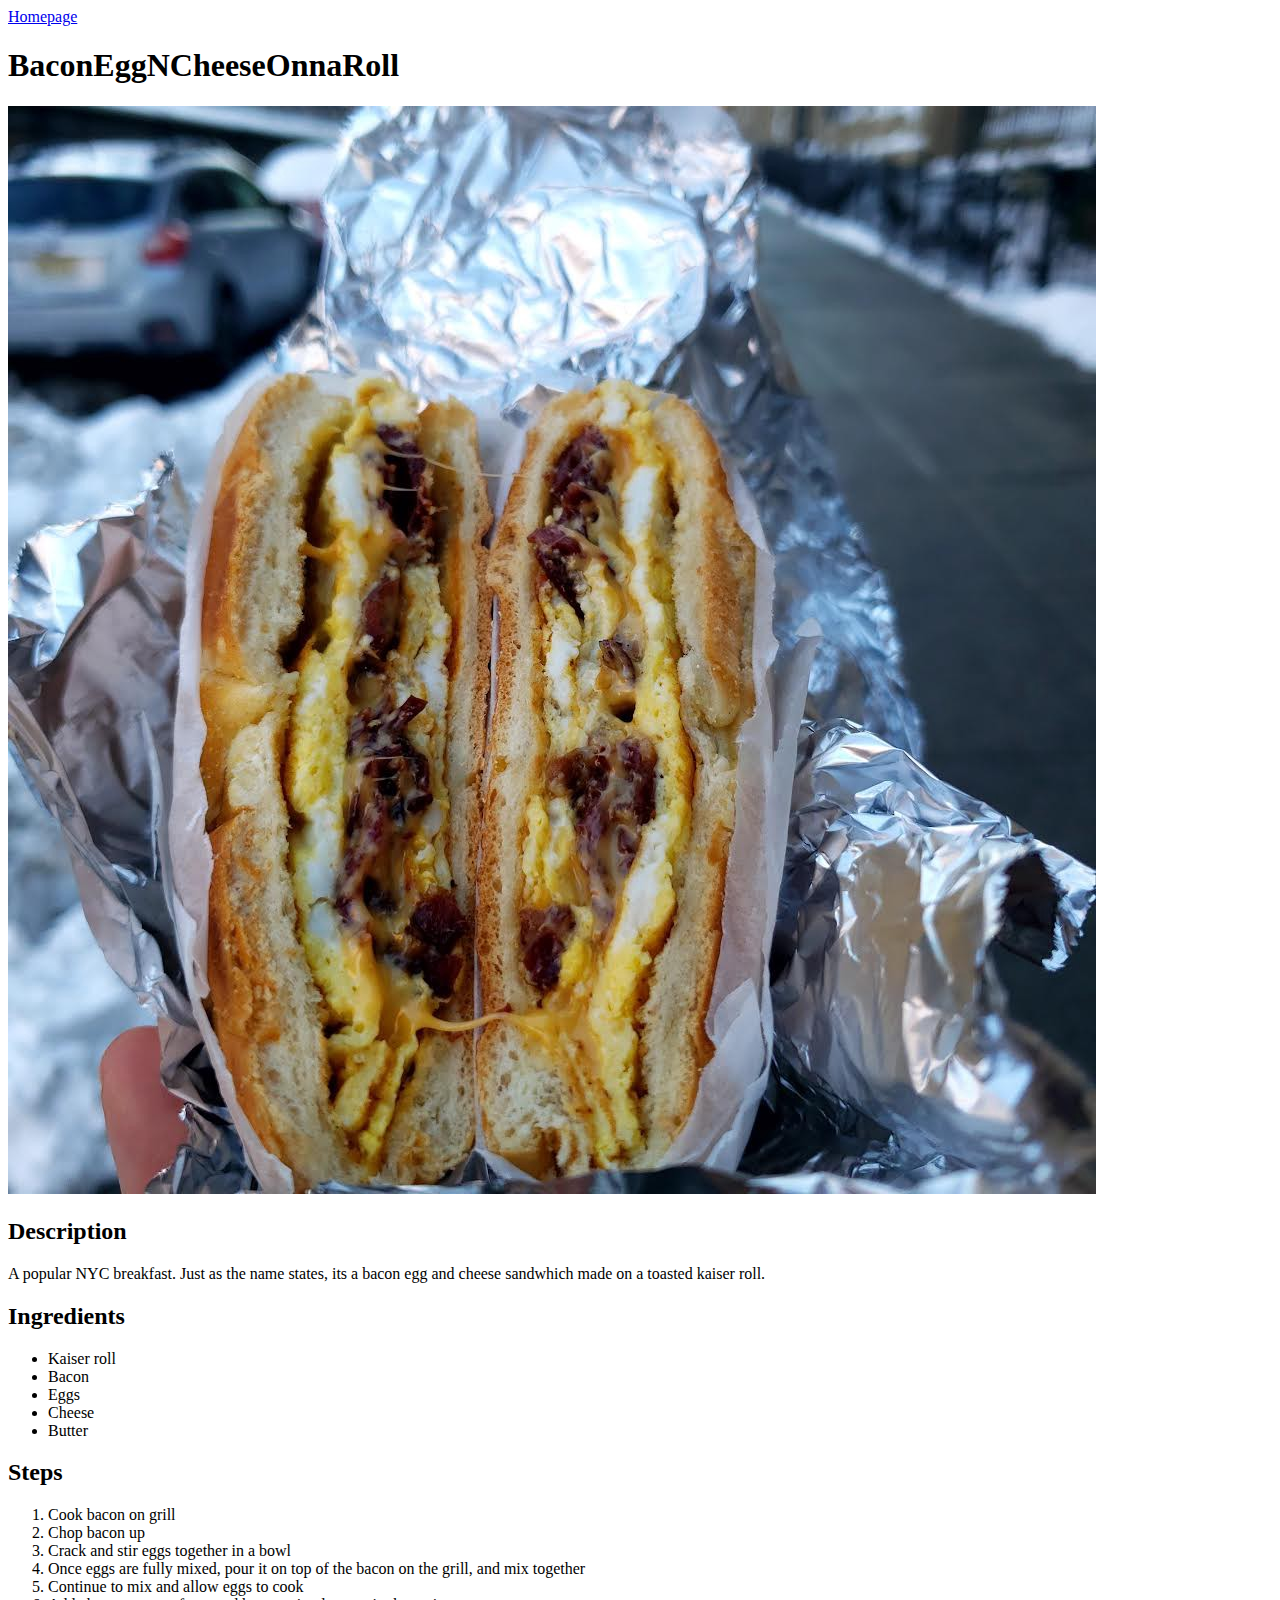
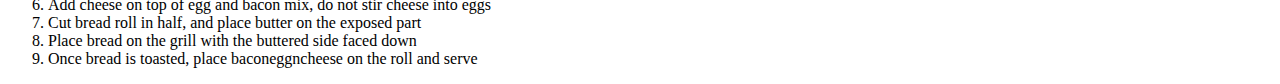
==== pages/baconeggncheese.html @ a611a828 "Move Recipe HTML Files Into New Directory - /Pages" ====
<!DOCTYPE html>
<html lang="en">
<head>
    <meta charset="UTF-8">
    <title>JO Special Eats</title>
</head>
<body>
    <a href="/index.html">Homepage</a>
    <h1>BaconEggNCheeseOnnaRoll</h1>
    <img src="/recipes/baconeggncheese/pic_of_bec.jpeg" alt="Picture of baconeggncheeseonnaroll">
    <h2>Description</h2>
    <p>A popular NYC breakfast. Just as the name states, its a bacon egg and cheese sandwhich made on a toasted kaiser roll.</p>
    <h2>Ingredients</h2>
    <ul>
        <li>Kaiser roll</li>
        <li>Bacon</li>
        <li>Eggs</li>
        <li>Cheese</li>
        <li>Butter</li>
    </ul>
    <h2>Steps</h2>
    <ol>
        <li>Cook bacon on grill</li>
        <li>Chop bacon up</li>
        <li>Crack and stir eggs together in a bowl</li>
        <li>Once eggs are fully mixed, pour it on top of the bacon on the grill, and mix together</li>
        <li>Continue to mix and allow eggs to cook</li>
        <li>Add cheese on top of egg and bacon mix, do not stir cheese into eggs</li>
        <li>Cut bread roll in half, and place butter on the exposed part</li>
        <li>Place bread on the grill with the buttered side faced down</li>
        <li>Once bread is toasted, place baconeggncheese on the roll and serve</li>
    </ol>
</body>
</html>
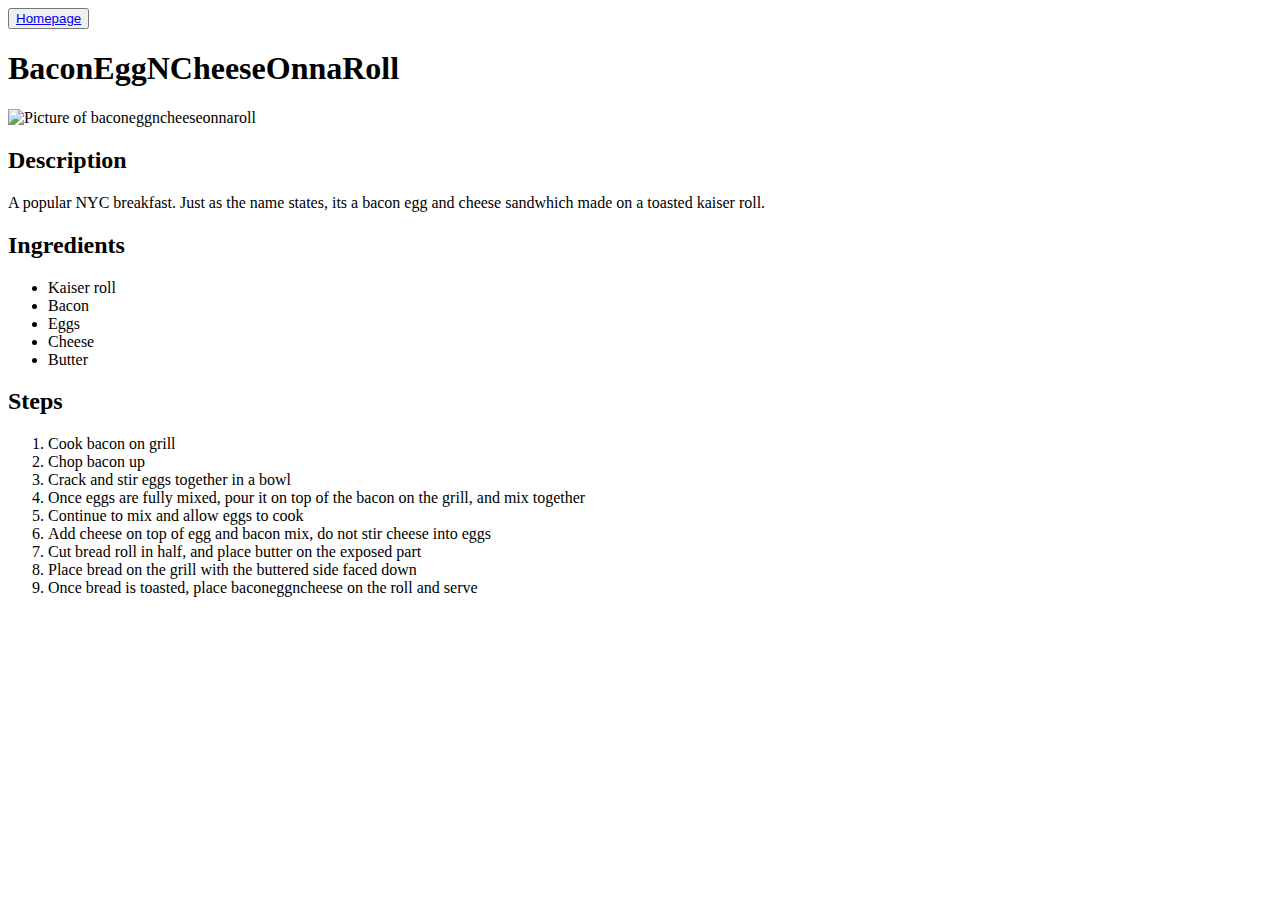
==== commit 5561da99: "Remove All '/' From The Beginning of Pathways" ====
--- a/pages/baconeggncheese.html
+++ b/pages/baconeggncheese.html
@@ -3,14 +3,24 @@
 <head>
     <meta charset="UTF-8">
     <title>JO Special Eats</title>
+    <link rel="stylesheet" href="style.css">
 </head>
 <body>
-    <a href="/index.html">Homepage</a>
+    <button><a class="homepage-hyperlink" href="index.html">Homepage</a></button>
+
+    <div class="pad">
     <h1>BaconEggNCheeseOnnaRoll</h1>
-    <img src="/recipes/baconeggncheese/pic_of_bec.jpeg" alt="Picture of baconeggncheeseonnaroll">
-    <h2>Description</h2>
-    <p>A popular NYC breakfast. Just as the name states, its a bacon egg and cheese sandwhich made on a toasted kaiser roll.</p>
-    <h2>Ingredients</h2>
+    </div>
+
+    <img id="bec" src="recipes/baconeggncheese/pic_of_bec.jpeg" alt="Picture of baconeggncheeseonnaroll">
+
+    <div class = "pad">
+    <h2 class="description">Description</h2>
+    <p>A popular NYC breakfast. Just as the name states, its a bacon egg and cheese sandwhich made on a toasted kaiser 
+        roll.</p>
+    </div>
+
+    <h2 class="ingredients">Ingredients</h2>
     <ul>
         <li>Kaiser roll</li>
         <li>Bacon</li>
@@ -18,7 +28,9 @@
         <li>Cheese</li>
         <li>Butter</li>
     </ul>
-    <h2>Steps</h2>
+
+    <div class="pad">
+    <h2 class="steps">Steps</h2>
     <ol>
         <li>Cook bacon on grill</li>
         <li>Chop bacon up</li>
@@ -30,5 +42,6 @@
         <li>Place bread on the grill with the buttered side faced down</li>
         <li>Once bread is toasted, place baconeggncheese on the roll and serve</li>
     </ol>
+    </div>
 </body>
 </html>